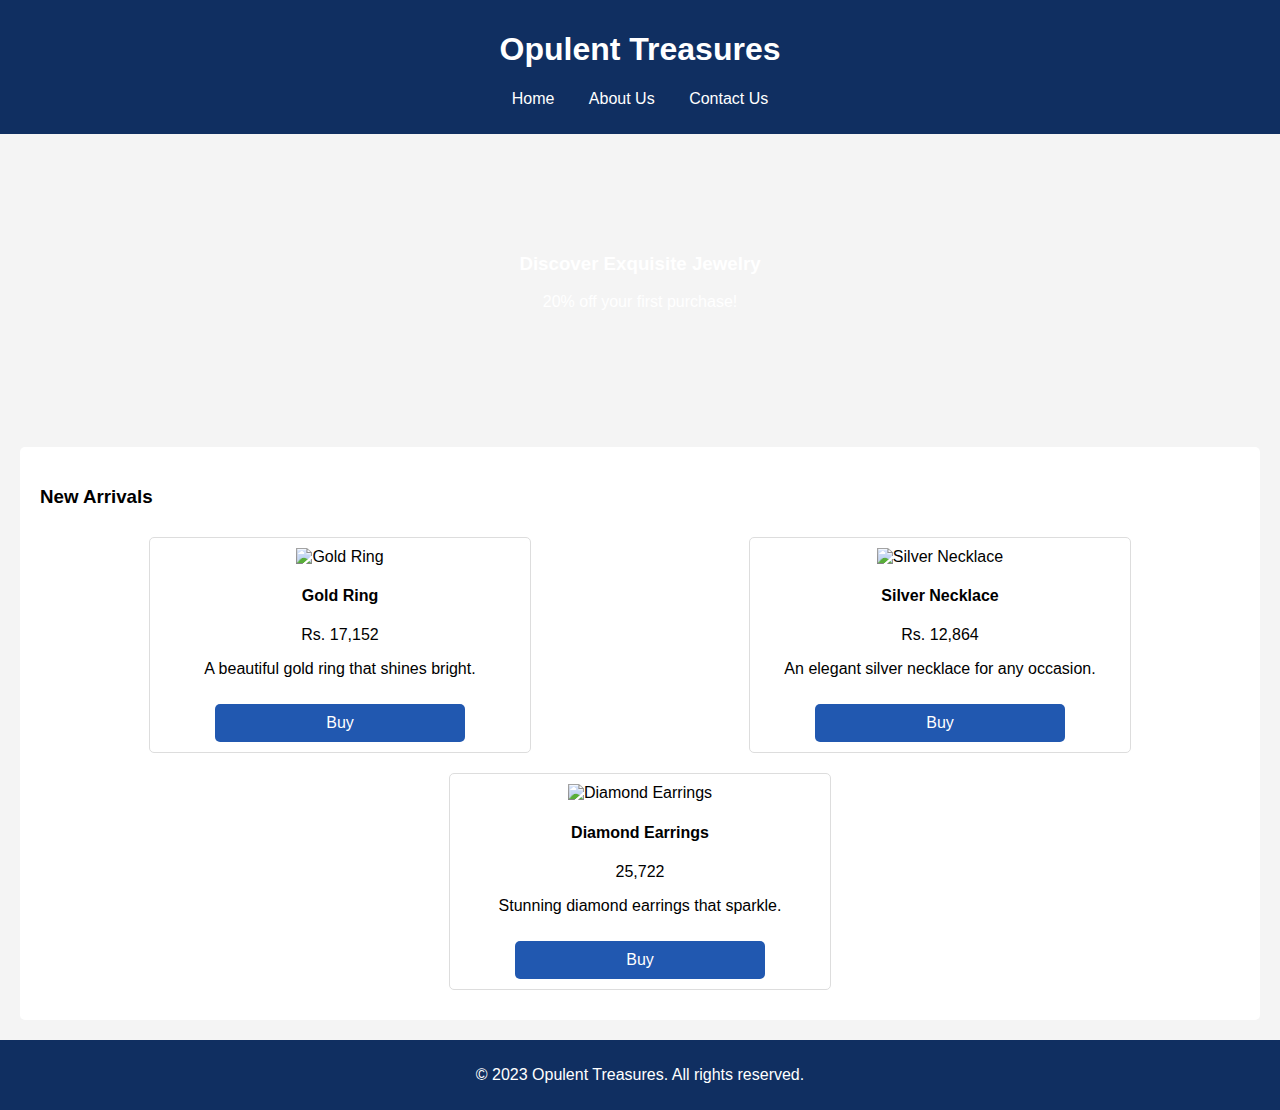
==== index.html @ 02b2a863 "Add files via upload" ====
<!DOCTYPE html>
<html lang="en">
<head>
    <meta charset="UTF-8">
    <meta name="viewport" content="width=device-width, initial-scale=1.0">
    <title>Opulent Treasures - Home</title>
    <link rel="stylesheet" href="styles.css">
</head>
<body>
    <header>
        <h1>Opulent Treasures</h1>
        <nav>
            <ul>
                <li><a href="index.html">Home</a></li>
               <!-- <li><a href="catalog.html">Catalog</a></li> -->
                <li><a href="about.html">About Us</a></li>
                <li><a href="contact.html">Contact Us</a></li>
            </ul>
        </nav>
    </header>

    <main>
        <section id="home">
            <div class="hero">
                <h3>Discover Exquisite Jewelry</h3>
                <p>20% off your first purchase!</p>
            </div>
            <div class="featured">
                <h3>New Arrivals</h3>
                <div class="product-list" id="new-arrivals">
                    <div class="product-item">
                        <img src="images/Gold Ring.jpg" width="400" height="500" alt="Gold Ring" class="product-image">
                        <h4>Gold Ring</h4>
                        <p>Rs. 17,152</p>
                        <p>A beautiful gold ring that shines bright.</p>
                        <button id="buy" type="button">Buy</button>
                    </div>
                    <div class="product-item">
                        <img src="images/Silver Necklace.jpg" width="400" height="500" alt="Silver Necklace" class="product-image">
                        <h4>Silver Necklace</h4>
                        <p>Rs. 12,864</p>
                        <p>An elegant silver necklace for any occasion.</p>
                        <button id="buy" type="button">Buy</button>
                    </div>
                    <div class="product-item">
                        <img src="images/Diamond Earrings.jpg" width="400" height="500" alt="Diamond Earrings" class="product-image">
                        <h4>Diamond Earrings</h4>
                        <p>25,722</p>
                        <p>Stunning diamond earrings that sparkle.</p>
                        <button id="buy" type="button">Buy</button>
                    </div>
                </div>
            </div>
        </section>
    </main>

    <footer>
        <p>&copy; 2023 Opulent Treasures. All rights reserved.</p>
    </footer>
</body>
</html>
---- styles.css ----
body {
    font-family: Arial, sans-serif;
    margin: 0;
    padding: 0;
    background-color: #f4f4f4;
}

header {
    background: #102f61;
    color: #fff;
    padding: 10px 0;
    text-align: center;
}

#buy {
    width: 250px;
    background-color: #2158b0; /* Green background */
    color: white; /* Text color */
    border: none; /* Remove default border */
    border-radius: 5px; /* Rounded corners */
    padding: 10px 15px; /* Padding for spacing */
    cursor: pointer; /* Pointer cursor on hover */
    font-size: 16px; /* Text size */
    margin-top: 10px; /* Space above button */
    transition: background-color 0.3s ease; /* Smooth transition */
}

#buy:hover {
    background-color: #3579e8; /* Darker green on hover */
}

#buy:active {
    background-color: #1e7e34; /* Even darker green when clicked */
}

nav ul {
    list-style: none;
    padding: 0;
}

nav ul li {
    display: inline;
    margin: 0 15px;
}

nav ul li a {
    color: #fff;
    text-decoration: none;
}

.hero {
    background: url('https://png.pngtree.com/thumb_back/fh260/back_our/20190621/ourmid/pngtree-diamond-jewelry-advertising-psd-material-image_195800.jpg') no-repeat center center/cover;
    height: 300 px;
    color: #fff;
    text-align: center;
    padding: 100px 0;
}

.featured, .testimonials {
    padding: 20px;
    background: #fff;
    margin: 20px;
    border-radius: 5px;
}

.product-list {
    display: flex;
    flex-wrap: wrap;
    justify-content: space-around;
}

.product-item {
    border: 1px solid #ddd;
    border-radius: 5px;
    padding: 10px;
    margin: 10px;
    text-align: center;
    width: 30%;
}
.about-image, .contact-image {
    width: 100%;
    height: auto;
    margin-top: 20px;
}

footer {
    text-align: center;
    padding: 10px 0;
    background: #102f61;
    color: #fff;
    position: relative;
    bottom: 0;
    width: 100%;
}
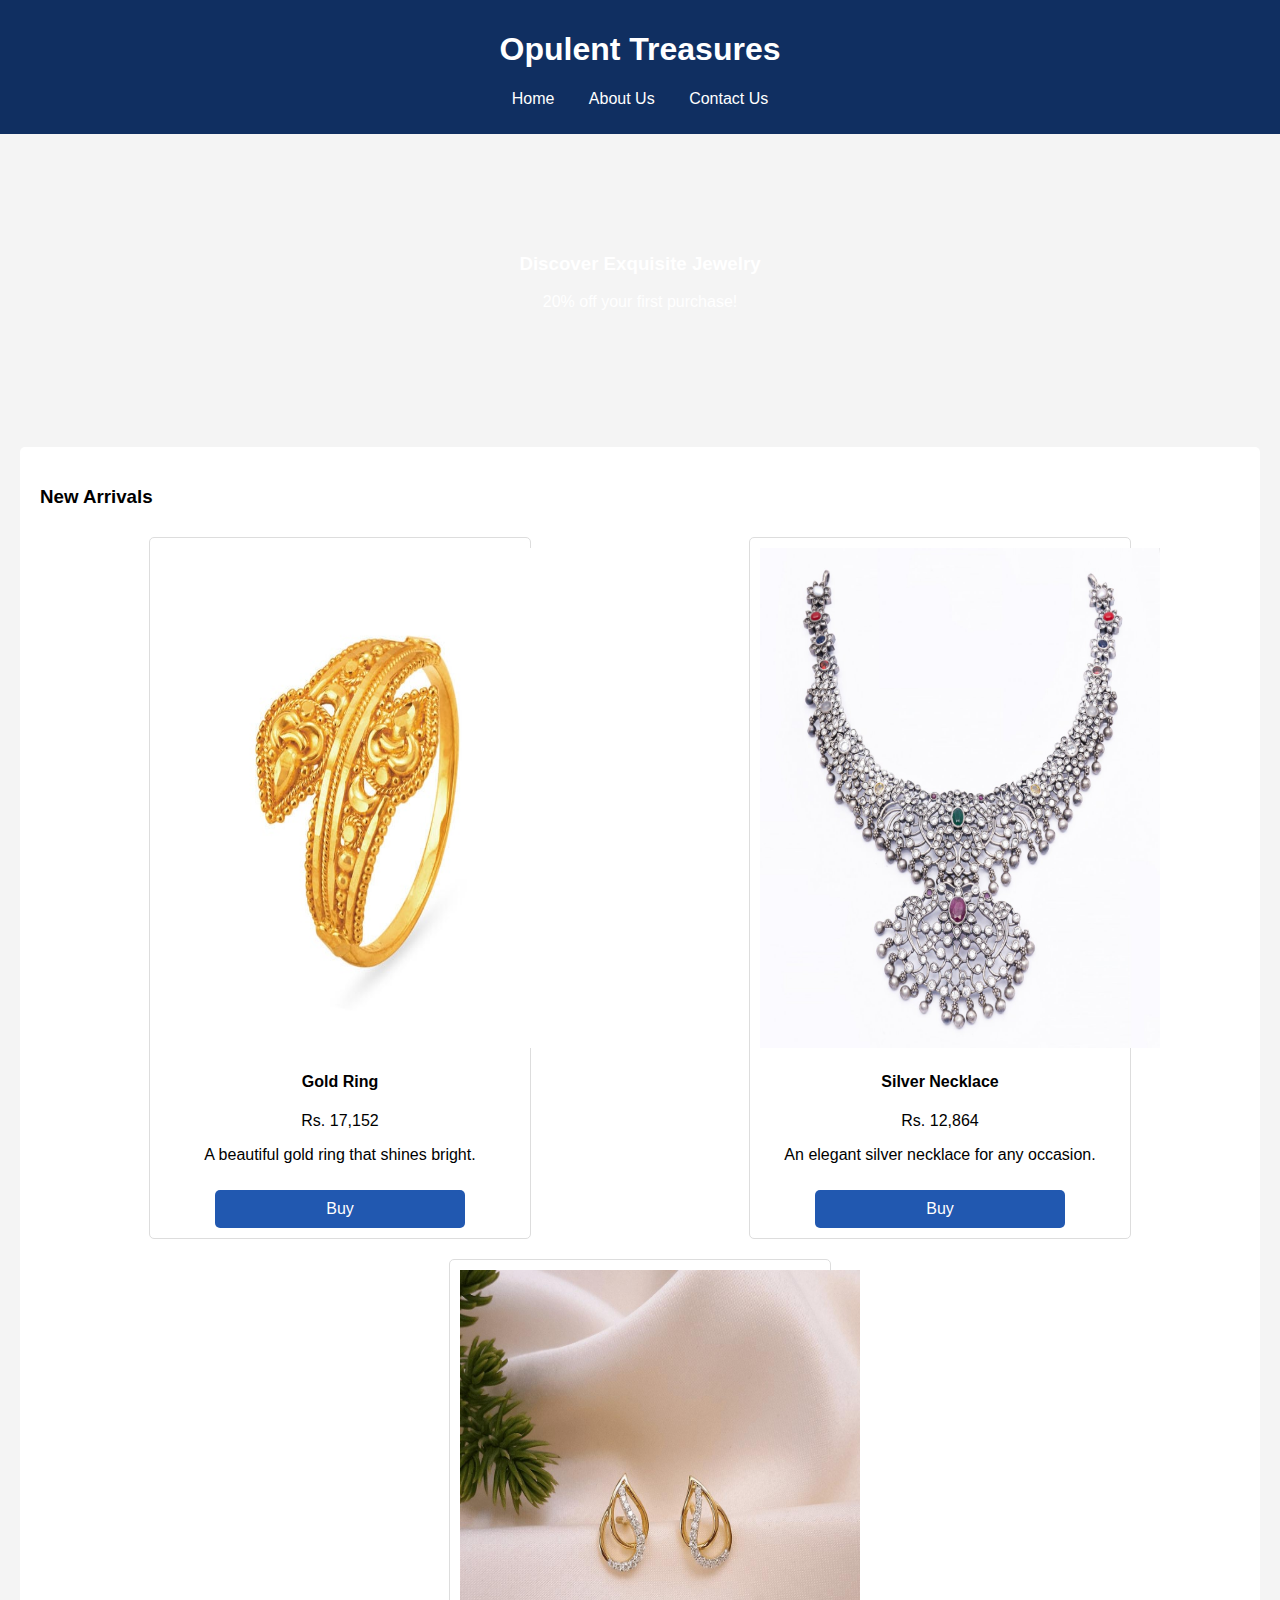
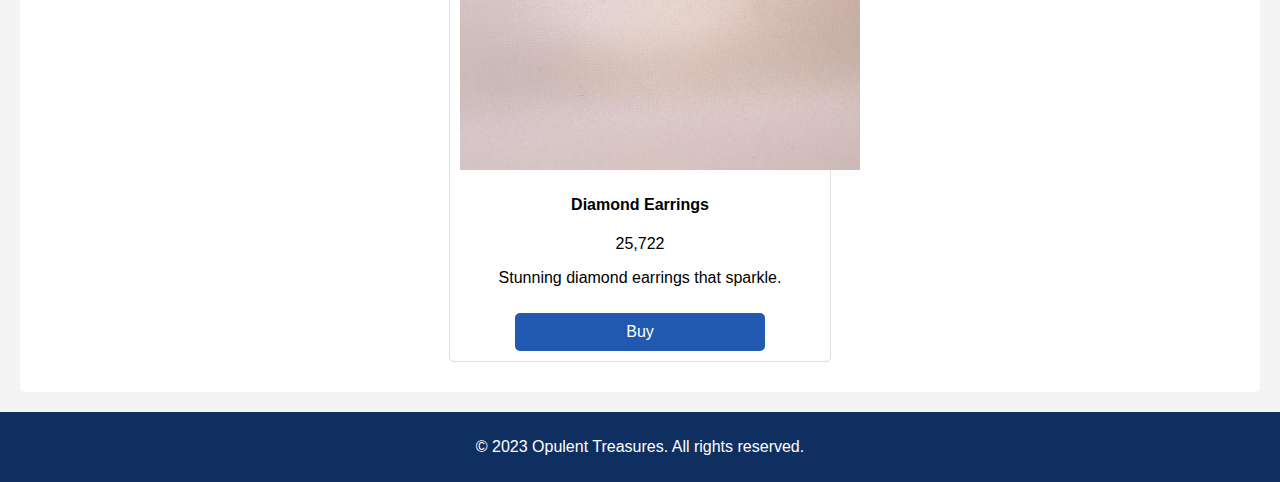
==== commit a8c3b448: "Update index.html" ====
--- a/index.html
+++ b/index.html
@@ -29,21 +29,21 @@
                 <h3>New Arrivals</h3>
                 <div class="product-list" id="new-arrivals">
                     <div class="product-item">
-                        <img src="images/Gold Ring.jpg" width="400" height="500" alt="Gold Ring" class="product-image">
+                        <img src="Gold Ring.jpg" width="400" height="500" alt="Gold Ring" class="product-image">
                         <h4>Gold Ring</h4>
                         <p>Rs. 17,152</p>
                         <p>A beautiful gold ring that shines bright.</p>
                         <button id="buy" type="button">Buy</button>
                     </div>
                     <div class="product-item">
-                        <img src="images/Silver Necklace.jpg" width="400" height="500" alt="Silver Necklace" class="product-image">
+                        <img src="Silver Necklace.jpg" width="400" height="500" alt="Silver Necklace" class="product-image">
                         <h4>Silver Necklace</h4>
                         <p>Rs. 12,864</p>
                         <p>An elegant silver necklace for any occasion.</p>
                         <button id="buy" type="button">Buy</button>
                     </div>
                     <div class="product-item">
-                        <img src="images/Diamond Earrings.jpg" width="400" height="500" alt="Diamond Earrings" class="product-image">
+                        <img src="Diamond Earrings.jpg" width="400" height="500" alt="Diamond Earrings" class="product-image">
                         <h4>Diamond Earrings</h4>
                         <p>25,722</p>
                         <p>Stunning diamond earrings that sparkle.</p>
